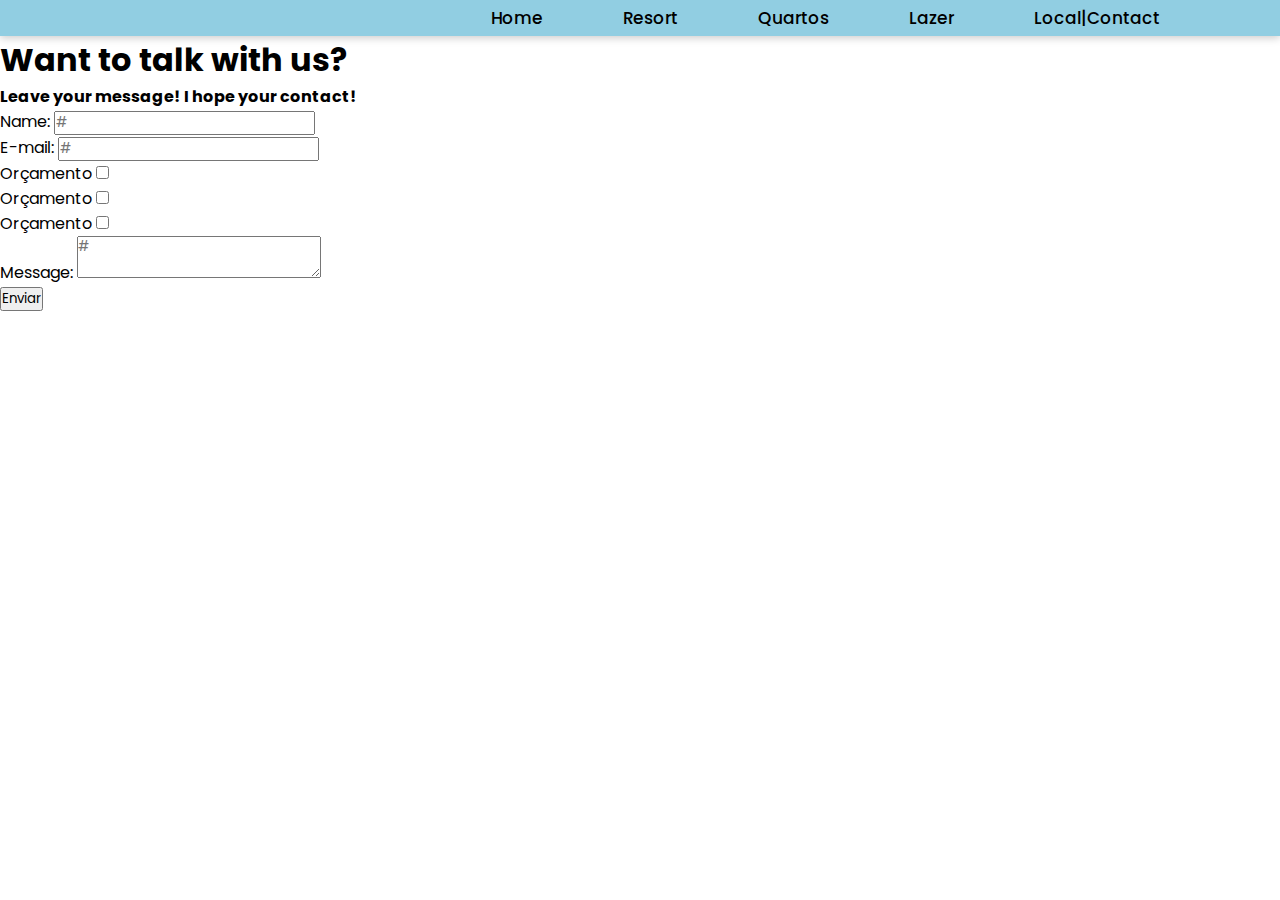
==== contato.html @ 7b3aba44 "first commit" ====
<!DOCTYPE html>
<html lang="en">
<head>
    <meta charset="UTF-8">
    <meta http-equiv="X-UA-Compatible" content="IE=edge">
    <meta name="viewport" content="width=device-width, initial-scale=1.0">
    <link rel="stylesheet" href="./css/local.css">
    <title>Document</title>
</head>
<body>
    <header>
        <nav class="navegação">
            <a href="#" class="logo">
                <img src="/imagens/Logo.png" width="60" alt=""></a>
            <ul class="nav-menu">
                <li class="nav-item"><a href="#">Home</a></li>
                <li class="nav-item"><a href="#">Resort</a></li>
                <li class="nav-item"><a href="#">Quartos</a></li>
                <li class="nav-item"><a href="#">Lazer</a></li>
                <li class="nav-item"><a href="#">Local|Contact</a></li>
                <i class='bx bx-search'></i>    
            </ul>  
        </nav>
    </header>
    <main>
        <section class="local">
            <div class="local-text">
                <h1 class="text-h1">Want to talk with us?</h1>
                <h4 class="text-h4">Leave your message! I hope your contact!</h4>
            </div>
        </section>
        <h2 class="formulario"></h2>
    
        <form action="formulário" method="POST">
            <label for="nome">Name:</label>
            <input placeholder="#" type="text" id="name" name="name"><br>
          
            <label for="email">E-mail:</label>
            <input placeholder="#" type="email" id="email" name="email"><br>
    
          <div class="tipo-mensagem">
            <div>
                <label for="orcamento">Orçamento</label>
                <input id="orcamento" type="checkbox">
            </div>
            <div>
                <label for="orcamento">Orçamento</label>
                <input id="orcamento" type="checkbox">
            </div>
            <div>
                <label for="orcamento">Orçamento</label>
                <input id="orcamento" type="checkbox">
            </div>
          </div>
    
            <label for="mensagem">Message:</label>
            <textarea placeholder="#" id="mensagem" name="mensagem"></textarea><br>
    
            <button type="submit">Enviar</button>
          </form>
    </main>
</body>
</html>
---- css/local.css ----
@import url('https://fonts.googleapis.com/css2?family=Poppins:wght@300;400;500;600;700&display=swap');

*{
    margin: 0;
    padding: 0;
    box-sizing: border-box;
    font-family: 'Poppins', sans-serif;
    list-style: none;
    text-decoration: none;
}
body{
    min-height: 100vh;

}

.navegação{
    display: flex;
    align-items: center;
    justify-content: space-between;
    padding: 5px 40px;
    box-shadow: 0 0.1rem 0.5rem #ccc;
    width: 100%;
    background: #91cee2;
    transition: all 0.5s;
}


.navegação ul{
    display: flex;
    align-items: center;
    gap: 5rem;
}

.navegação ul li a{
    color: #000000;
    font-size: 17px;
    font-weight: 500;
    transition: all 0.5s;
}

.navegação ul li a:hover{
    color: white;
}

.navegação i{
    cursor: pointer;
    font-size: 1.5rem;
}
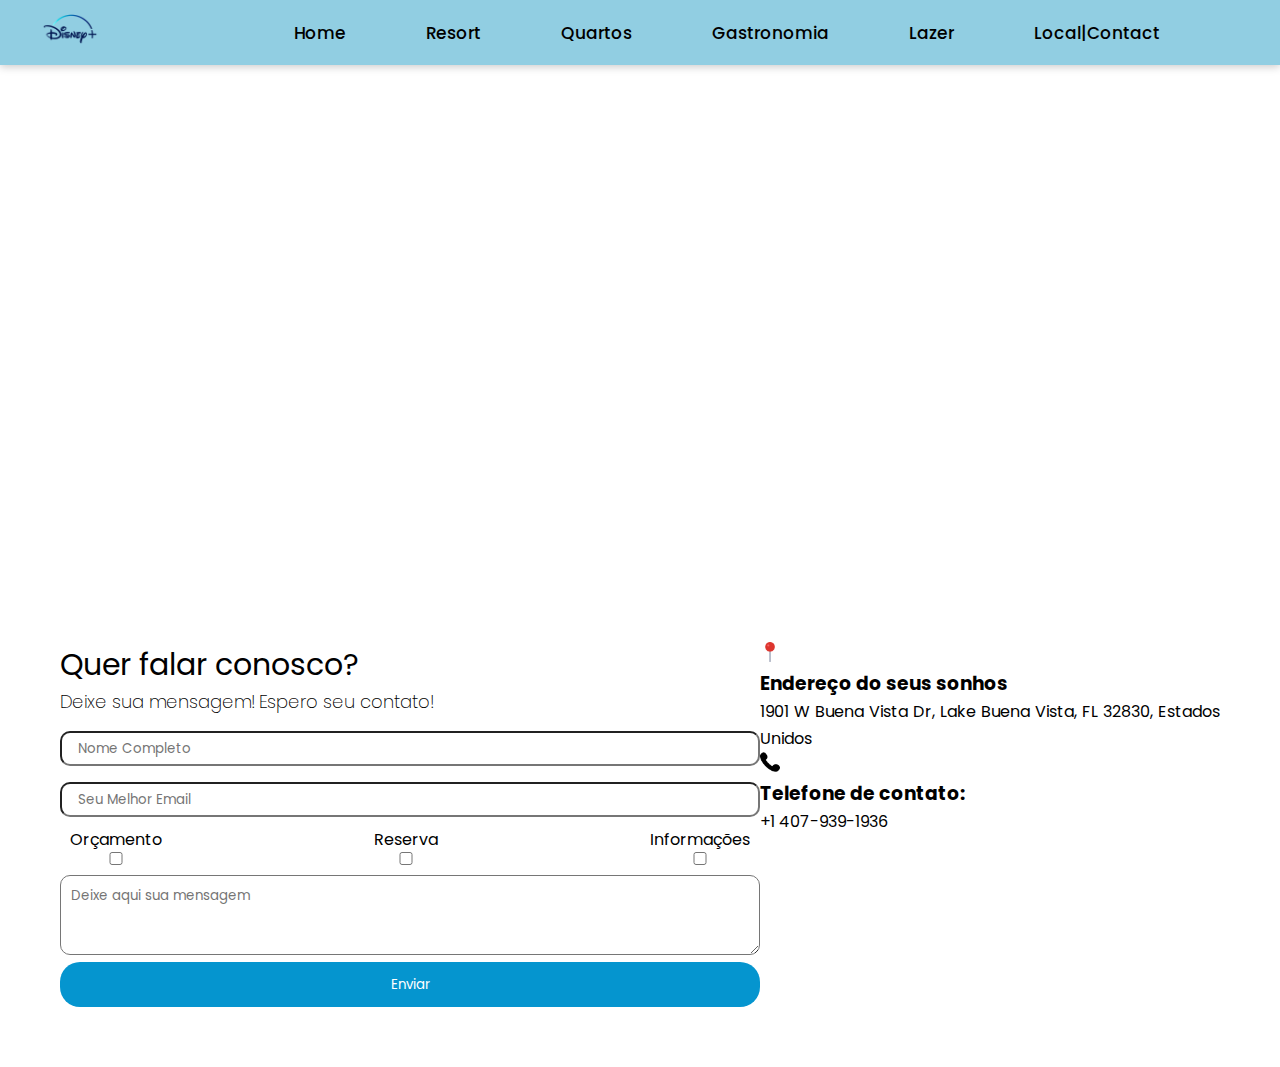
==== commit ddf310bf: "Novas páginas (Quarto, Gastronomia, Lazer)" ====
--- a/contato.html
+++ b/contato.html
@@ -1,63 +1,104 @@
 <!DOCTYPE html>
 <html lang="en">
+
 <head>
     <meta charset="UTF-8">
     <meta http-equiv="X-UA-Compatible" content="IE=edge">
     <meta name="viewport" content="width=device-width, initial-scale=1.0">
     <link rel="stylesheet" href="./css/local.css">
+    <link rel="stylesheet" href="/css/reset.css">
     <title>Document</title>
 </head>
+
 <body>
     <header>
         <nav class="navegação">
             <a href="#" class="logo">
-                <img src="/imagens/Logo.png" width="60" alt=""></a>
+                <img src="/imagens/contato/Logo.png" width="60" alt=""></a>
             <ul class="nav-menu">
-                <li class="nav-item"><a href="#">Home</a></li>
-                <li class="nav-item"><a href="#">Resort</a></li>
-                <li class="nav-item"><a href="#">Quartos</a></li>
-                <li class="nav-item"><a href="#">Lazer</a></li>
-                <li class="nav-item"><a href="#">Local|Contact</a></li>
-                <i class='bx bx-search'></i>    
-            </ul>  
+                <li class="nav-item"><a href="index.html">Home</a></li>
+                <li class="nav-item"><a href="resort.html">Resort</a></li>
+                <li class="nav-item"><a href="./quarto.html">Quartos</a></li>
+                <li class="nav-item"><a href="./restaurante.html">Gastronomia</a></li>
+                <li class="nav-item"><a href="./lazer.html">Lazer</a></li>
+                <li class="nav-item"><a href="./contato.html">Local|Contact</a></li>
+                <i class='bx bx-search'></i>
+            </ul>
         </nav>
     </header>
     <main>
-        <section class="local">
-            <div class="local-text">
-                <h1 class="text-h1">Want to talk with us?</h1>
-                <h4 class="text-h4">Leave your message! I hope your contact!</h4>
+        <div class="mapa">
+            <iframe
+                src="https://www.google.com/maps/embed?pb=!1m18!1m12!1m3!1d3511.7077576375927!2d-81.57305408492407!3d28.337444482535073!2m3!1f0!2f0!3f0!3m2!1i1024!2i768!4f13.1!3m3!1m2!1s0x88dd7ec352090c0d%3A0x9d3a40dee2f84404!2s1901%20W%20Buena%20Vista%20Dr%2C%20Kissimmee%2C%20FL%2034747%2C%20EUA!5e0!3m2!1spt-BR!2sbr!4v1683590074134!5m2!1spt-BR!2sbr"
+                width="100%" height="450" style="border:30px;" allowfullscreen="" loading="lazy"
+                referrerpolicy="no-referrer-when-downgrade"></iframe>
+        </div>
+
+        <div class="container">
+            <section class="local">
+                <div class="local-text">
+                    <h1 class="text-h1">Quer falar conosco?</h1>
+                    <h4 class="text-h4">Deixe sua mensagem! Espero seu contato!</h4>
+                </div>
+                <form action="formulário" method="POST">
+    
+                    <input placeholder="Nome Completo" type="text" id="name" name="name"><br>
+    
+                    <input placeholder="Seu Melhor Email" type="email" id="email" name="email"><br>
+    
+                    <div class="tipo-mensagem">
+                        <div class="selecao">
+                            <label for="orcamento">Orçamento</label>
+                            <input id="orcamento" type="checkbox">
+                        </div>
+                        <div class="selecao">
+                            <label for="orcamento">Reserva</label>
+                            <input id="orcamento" type="checkbox">
+                        </div>
+                        <div class="selecao">
+                            <label for="orcamento">Informações</label>
+                            <input id="orcamento" type="checkbox">
+                        </div>
+                    </div>
+    
+                    <textarea placeholder="Deixe aqui sua mensagem" id="mensagem" name="mensagem"></textarea><br>
+    
+                    <button type="submit">Enviar</button>
+                </form>
+            </section>
+    
+            <div>
+                <div>
+                    <img src="/imagens/contato/pin.png" alt="" height="20px" width="20px">
+                    <div>
+        
+                        <h3>
+                            Endereço do seus sonhos
+                        </h3>
+        
+                        <p>
+                            1901 W Buena Vista Dr, Lake Buena Vista, FL 32830, Estados Unidos
+                        </p>
+        
+                    </div>
+                </div>
+                <div>
+                    <img src="/imagens/contato/telefone.png" alt="" height="20px" width="20px">
+                    <div>
+        
+                        <h3>
+                            Telefone de contato:
+                        </h3>
+        
+                        <p>
+                            +1 407-939-1936
+                        </p>
+        
+                    </div>
+                </div>
             </div>
-        </section>
-        <h2 class="formulario"></h2>
-    
-        <form action="formulário" method="POST">
-            <label for="nome">Name:</label>
-            <input placeholder="#" type="text" id="name" name="name"><br>
-          
-            <label for="email">E-mail:</label>
-            <input placeholder="#" type="email" id="email" name="email"><br>
-    
-          <div class="tipo-mensagem">
-            <div>
-                <label for="orcamento">Orçamento</label>
-                <input id="orcamento" type="checkbox">
-            </div>
-            <div>
-                <label for="orcamento">Orçamento</label>
-                <input id="orcamento" type="checkbox">
-            </div>
-            <div>
-                <label for="orcamento">Orçamento</label>
-                <input id="orcamento" type="checkbox">
-            </div>
-          </div>
-    
-            <label for="mensagem">Message:</label>
-            <textarea placeholder="#" id="mensagem" name="mensagem"></textarea><br>
-    
-            <button type="submit">Enviar</button>
-          </form>
+        </div>
     </main>
 </body>
+
 </html>--- a/css/local.css
+++ b/css/local.css
@@ -1,17 +1,4 @@
 @import url('https://fonts.googleapis.com/css2?family=Poppins:wght@300;400;500;600;700&display=swap');
-
-*{
-    margin: 0;
-    padding: 0;
-    box-sizing: border-box;
-    font-family: 'Poppins', sans-serif;
-    list-style: none;
-    text-decoration: none;
-}
-body{
-    min-height: 100vh;
-
-}
 
 .navegação{
     display: flex;
@@ -22,6 +9,7 @@
     width: 100%;
     background: #91cee2;
     transition: all 0.5s;
+    height: 65px;
 }
 
 
@@ -47,3 +35,75 @@
     font-size: 1.5rem;
 }
 
+.main{
+    margin-top: 75px;
+}
+
+.mapa{
+    padding: 60px;
+    border-radius: 80px;
+}
+
+iframe{
+    border-radius: 20px;
+}
+
+.local{
+    max-width: 1400px;
+    margin: 0 auto;
+}
+
+.text-h1{
+    font-weight: 400;
+    font-size: 30px;
+}
+
+.text-h4{
+    font-weight: 200;
+    font-size: 18px;
+}
+
+form input[type=text], form input[type=email]{
+    border-radius: 10px;
+    width:700px;
+    height: 35px;
+    padding: 0 16px;
+    margin-top: 16px;
+}
+
+
+textarea{
+    width: 700px;
+    height: 80px;
+    border-radius: 10px;
+    padding: 10px;
+}
+
+.tipo-mensagem{
+    display: flex;
+    justify-content: space-between;
+    max-width:700px;
+}
+
+.selecao{
+    display: flex;
+    flex-direction: column;
+    padding: 10px;
+  
+}
+
+.container{
+    display: flex;
+    padding: 0 60px;
+    padding-bottom: 60px;
+}
+
+form button{
+    width: 700px;
+    height: 45px;
+    background-color: rgb(5, 149, 207);
+    border-color: rgb(255, 255, 255);
+    color: rgb(255, 255, 255);
+    border-radius: 20px;
+    border: 0;   
+}
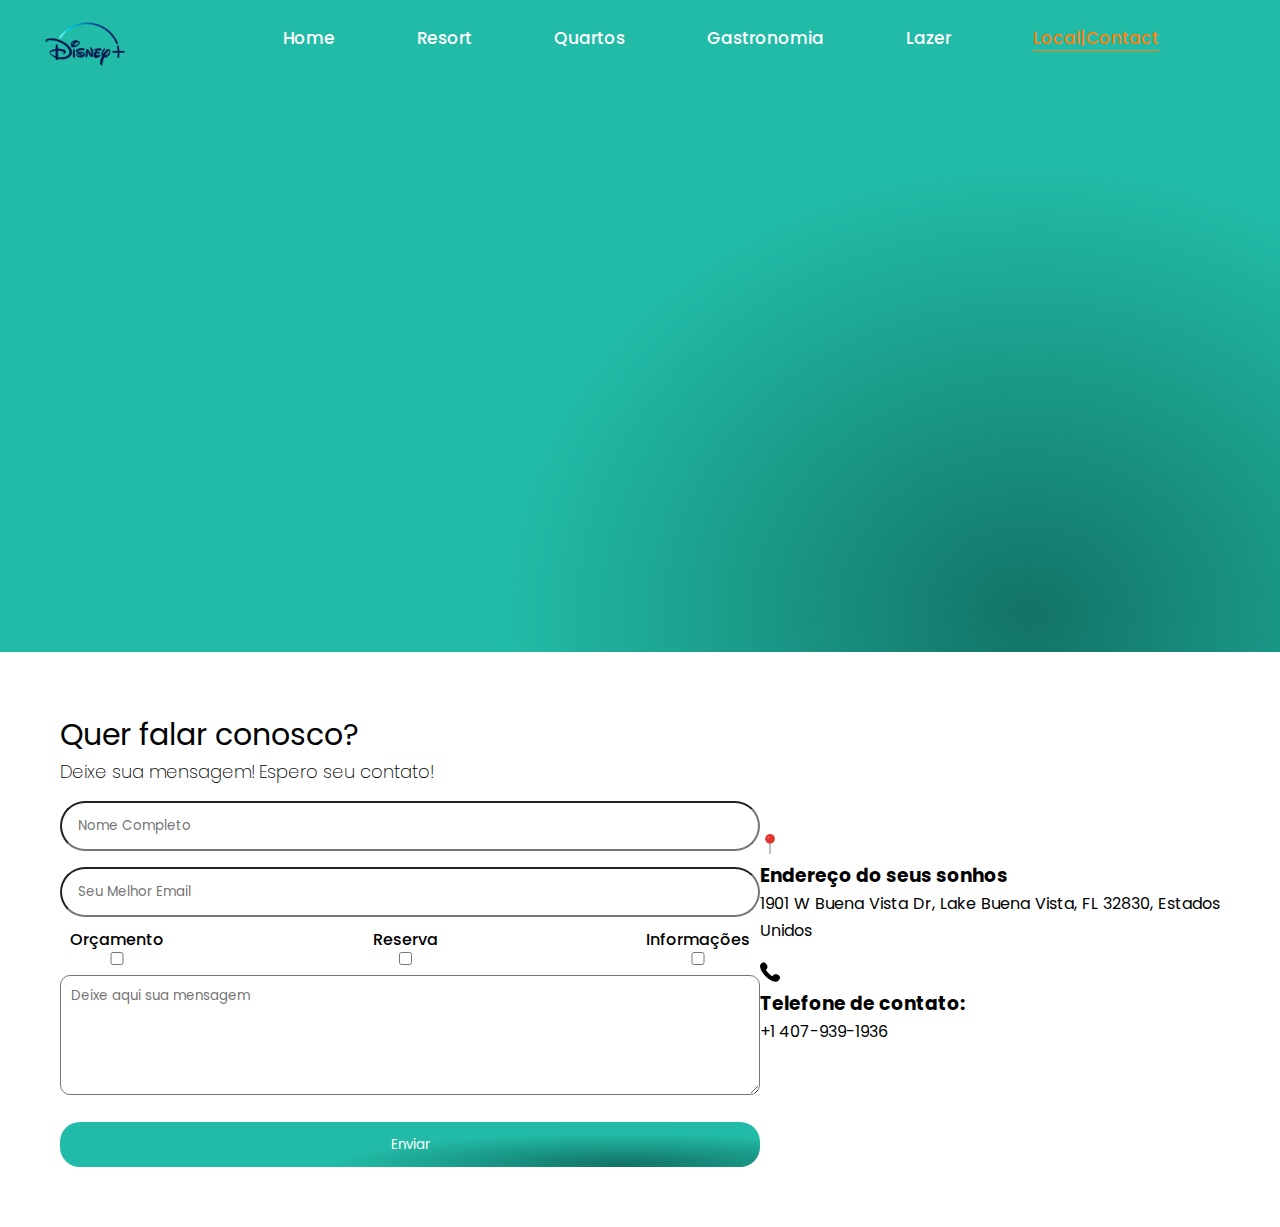
==== commit 2b56fb6a: "Finalização do Projeto Disney| Atualização das página Local|Contato" ====
--- a/contato.html
+++ b/contato.html
@@ -11,94 +11,95 @@
 </head>
 
 <body>
-    <header>
-        <nav class="navegação">
-            <a href="#" class="logo">
-                <img src="/imagens/contato/Logo.png" width="60" alt=""></a>
-            <ul class="nav-menu">
-                <li class="nav-item"><a href="index.html">Home</a></li>
-                <li class="nav-item"><a href="resort.html">Resort</a></li>
-                <li class="nav-item"><a href="./quarto.html">Quartos</a></li>
-                <li class="nav-item"><a href="./restaurante.html">Gastronomia</a></li>
-                <li class="nav-item"><a href="./lazer.html">Lazer</a></li>
-                <li class="nav-item"><a href="./contato.html">Local|Contact</a></li>
-                <i class='bx bx-search'></i>
-            </ul>
-        </nav>
-    </header>
-    <main>
+    <section>
+        <header class="header">
+            <nav class="navegação">
+                <a href="#" class="logo">
+                    <img src="/imagens/contato/Logo.png" width="60" alt=""></a>
+                <ul class="nav-menu">
+                    <li class="nav-item"><a href="index.html">Home</a></li>
+                    <li class="nav-item"><a href="resort.html">Resort</a></li>
+                    <li class="nav-item"><a href="./quarto.html">Quartos</a></li>
+                    <li class="nav-item"><a href="./restaurante.html">Gastronomia</a></li>
+                    <li class="nav-item"><a href="./lazer.html">Lazer</a></li>
+                    <li class="nav-item"><a class="active" href="./contato.html">Local|Contact</a></li>
+                    <i class='bx bx-search'></i>
+                </ul>
+            </nav>
+        </header>
         <div class="mapa">
             <iframe
                 src="https://www.google.com/maps/embed?pb=!1m18!1m12!1m3!1d3511.7077576375927!2d-81.57305408492407!3d28.337444482535073!2m3!1f0!2f0!3f0!3m2!1i1024!2i768!4f13.1!3m3!1m2!1s0x88dd7ec352090c0d%3A0x9d3a40dee2f84404!2s1901%20W%20Buena%20Vista%20Dr%2C%20Kissimmee%2C%20FL%2034747%2C%20EUA!5e0!3m2!1spt-BR!2sbr!4v1683590074134!5m2!1spt-BR!2sbr"
                 width="100%" height="450" style="border:30px;" allowfullscreen="" loading="lazy"
                 referrerpolicy="no-referrer-when-downgrade"></iframe>
         </div>
+    </section>
 
-        <div class="container">
-            <section class="local">
-                <div class="local-text">
-                    <h1 class="text-h1">Quer falar conosco?</h1>
-                    <h4 class="text-h4">Deixe sua mensagem! Espero seu contato!</h4>
-                </div>
-                <form action="formulário" method="POST">
-    
-                    <input placeholder="Nome Completo" type="text" id="name" name="name"><br>
-    
-                    <input placeholder="Seu Melhor Email" type="email" id="email" name="email"><br>
-    
-                    <div class="tipo-mensagem">
-                        <div class="selecao">
-                            <label for="orcamento">Orçamento</label>
-                            <input id="orcamento" type="checkbox">
-                        </div>
-                        <div class="selecao">
-                            <label for="orcamento">Reserva</label>
-                            <input id="orcamento" type="checkbox">
-                        </div>
-                        <div class="selecao">
-                            <label for="orcamento">Informações</label>
-                            <input id="orcamento" type="checkbox">
-                        </div>
+    <div class="container">
+        <div class="local">
+            <div class="local-text">
+                <h1 class="text-h1">Quer falar conosco?</h1>
+                <h4 class="text-h4">Deixe sua mensagem! Espero seu contato!</h4>
+            </div>
+            <form action="formulário" method="POST">
+
+                <input placeholder="Nome Completo" type="text" id="name" name="name"><br>
+
+                <input placeholder="Seu Melhor Email" type="email" id="email" name="email"><br>
+
+                <div class="tipo-mensagem">
+                    <div class="selecao">
+                        <label for="orcamento">Orçamento</label>
+                        <input id="orcamento" type="checkbox">
                     </div>
-    
-                    <textarea placeholder="Deixe aqui sua mensagem" id="mensagem" name="mensagem"></textarea><br>
-    
-                    <button type="submit">Enviar</button>
-                </form>
-            </section>
-    
-            <div>
-                <div>
-                    <img src="/imagens/contato/pin.png" alt="" height="20px" width="20px">
-                    <div>
-        
-                        <h3>
-                            Endereço do seus sonhos
-                        </h3>
-        
-                        <p>
-                            1901 W Buena Vista Dr, Lake Buena Vista, FL 32830, Estados Unidos
-                        </p>
-        
+                    <div class="selecao">
+                        <label for="orcamento">Reserva</label>
+                        <input id="orcamento" type="checkbox">
+                    </div>
+                    <div class="selecao">
+                        <label for="orcamento">Informações</label>
+                        <input id="orcamento" type="checkbox">
                     </div>
                 </div>
+
+                <textarea placeholder="Deixe aqui sua mensagem" id="mensagem" name="mensagem"></textarea><br>
+
+                <button type="submit">Enviar</button>
+            </form>
+        </div>
+
+        <div class="endereço">
+            <div>
+            
+                <img src="/imagens/contato/pin.png" alt="" height="20px" width="20px">
                 <div>
-                    <img src="/imagens/contato/telefone.png" alt="" height="20px" width="20px">
-                    <div>
-        
-                        <h3>
-                            Telefone de contato:
-                        </h3>
-        
-                        <p>
-                            +1 407-939-1936
-                        </p>
-        
-                    </div>
+
+                    <h3>
+                        Endereço do seus sonhos
+                    </h3>
+
+                    <p>
+                        1901 W Buena Vista Dr, Lake Buena Vista, FL 32830, Estados Unidos
+                    </p>
+
+                </div>
+            </div>
+            <div>
+                <img src="/imagens/contato/telefone.png" alt="" height="20px" width="20px">
+                <div>
+
+                    <h3>
+                        Telefone de contato:
+                    </h3>
+
+                    <p>
+                        +1 407-939-1936
+                    </p>
+
                 </div>
             </div>
         </div>
-    </main>
+    </div>
 </body>
 
 </html>--- a/css/local.css
+++ b/css/local.css
@@ -1,47 +1,74 @@
 @import url('https://fonts.googleapis.com/css2?family=Poppins:wght@300;400;500;600;700&display=swap');
 
-.navegação{
-    display: flex;
-    align-items: center;
-    justify-content: space-between;
-    padding: 5px 40px;
-    box-shadow: 0 0.1rem 0.5rem #ccc;
-    width: 100%;
-    background: #91cee2;
-    transition: all 0.5s;
-    height: 65px;
+.header {
+  width: 100%;
+  display: flex;
+  align-items: center;
+  justify-content: center;
 }
 
+.wrapper {
+  width: 100%;
+  max-width: 1380px;
+  margin: 0 auto;
+}
+section{
+  background: radial-gradient(40.71% 68.62% at 80.31% 94.29%, #127366 0%, #22BBA7 100%);
+}
+
+.logo img {
+  width: 90px;
+  height: 90px;
+  object-fit: cover;
+  margin-top: 20px;
+}
+
+.navegação{
+  display: flex;
+  align-items: center;
+  justify-content: space-between;
+  padding: 5px 40px;
+  width: 100%;
+  transition: all 0.5s;
+  height: 75px;
+}
 
 .navegação ul{
-    display: flex;
-    align-items: center;
-    gap: 5rem;
+  display: flex;
+  align-items: center;
+  gap: 5rem;
 }
 
 .navegação ul li a{
-    color: #000000;
-    font-size: 17px;
-    font-weight: 500;
-    transition: all 0.5s;
+  color: #fff;
+  font-size: 17px;
+  font-weight: 500;
+  transition: all 0.2s;
+  border:1px solid transparent;
 }
 
 .navegação ul li a:hover{
-    color: white;
+  color: #ff810d;
+  border-bottom-color:#FF810D ;
 }
 
 .navegação i{
-    cursor: pointer;
-    font-size: 1.5rem;
-}
-
-.main{
-    margin-top: 75px;
+  cursor: pointer;
+  font-size: 1.5rem;
 }
 
 .mapa{
     padding: 60px;
     border-radius: 80px;
+}
+
+.text-h4{
+  color: black;
+}
+
+.tipo-mensagem{
+  color: black;
+  font-weight: 500;
 }
 
 iframe{
@@ -61,12 +88,13 @@
 .text-h4{
     font-weight: 200;
     font-size: 18px;
+    color: black;
 }
 
 form input[type=text], form input[type=email]{
-    border-radius: 10px;
+    border-radius: 100px;
     width:700px;
-    height: 35px;
+    height: 50px;
     padding: 0 16px;
     margin-top: 16px;
 }
@@ -74,7 +102,7 @@
 
 textarea{
     width: 700px;
-    height: 80px;
+    height: 120px;
     border-radius: 10px;
     padding: 10px;
 }
@@ -93,17 +121,24 @@
 }
 
 .container{
+    align-items: center;
     display: flex;
-    padding: 0 60px;
-    padding-bottom: 60px;
+    padding: 60px;
 }
 
 form button{
     width: 700px;
     height: 45px;
-    background-color: rgb(5, 149, 207);
+    background: radial-gradient(40.71% 68.62% at 80.31% 94.29%, #127366 0%, #22BBA7 100%);
     border-color: rgb(255, 255, 255);
     color: rgb(255, 255, 255);
     border-radius: 20px;
-    border: 0;   
+    border: 0;
+    margin-top: 20px;   
 }
+
+.endereço{
+  display: flex;
+  flex-direction: column;
+  gap: 18px;
+}
